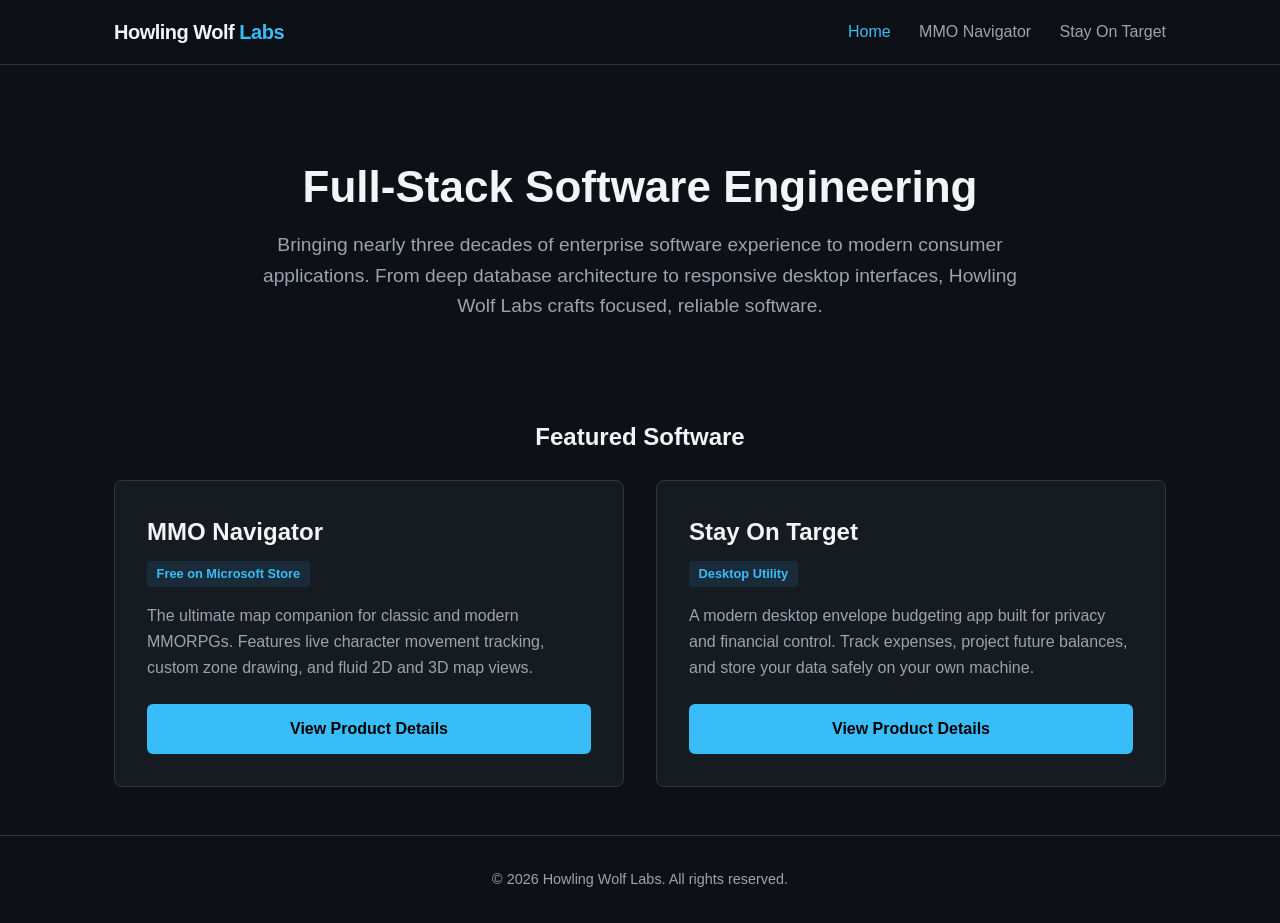
==== index.html @ 1f8c6275 "Initial commit of Howling Wolf Labs static website and assets" ====
<!DOCTYPE html>
<html lang="en">
<head>
  <meta charset="UTF-8">
  <meta name="viewport" content="width=device-width, initial-scale=1.0">
  <title>Howling Wolf Labs | Software Engineering</title>
  <link rel="stylesheet" href="styles.css">
</head>
<body>

  <header>
    <div class="nav-container">
      <a href="index.html" class="brand-logo">Howling Wolf <span>Labs</span></a>
      <nav>
        <a href="index.html" class="active">Home</a>
        <a href="mmo-navigator.html">MMO Navigator</a>
        <a href="stay-on-target.html">Stay On Target</a>
      </nav>
    </div>
  </header>

  <main>
    <section class="hero">
      <h1>Full-Stack Software Engineering</h1>
      <p>Bringing nearly three decades of enterprise software experience to modern consumer applications. From deep database architecture to responsive desktop interfaces, Howling Wolf Labs crafts focused, reliable software.</p>
    </section>

    <h2 style="margin-bottom: 1.5rem; text-align: center;">Featured Software</h2>

    <div class="grid">
      <!-- MMO Navigator Card -->
      <div class="card">
        <div>
          <h2>MMO Navigator</h2>
          <span class="badge">Free on Microsoft Store</span>
          <p>The ultimate map companion for classic and modern MMORPGs. Features live character movement tracking, custom zone drawing, and fluid 2D and 3D map views.</p>
        </div>
        <a href="mmo-navigator.html" class="btn">View Product Details</a>
      </div>

      <!-- Stay On Target Card -->
      <div class="card">
        <div>
          <h2>Stay On Target</h2>
          <span class="badge">Desktop Utility</span>
          <p>A modern desktop envelope budgeting app built for privacy and financial control. Track expenses, project future balances, and store your data safely on your own machine.</p>
        </div>
        <a href="stay-on-target.html" class="btn">View Product Details</a>
      </div>
    </div>
  </main>

  <footer>
    <p>&copy; 2026 Howling Wolf Labs. All rights reserved.</p>
  </footer>

</body>
</html>
---- styles.css ----
/* Howling Wolf Labs - Modern Dark/Clean Theme */
:root {
  --bg-color: #0d1117;
  --card-bg: #161b22;
  --accent-color: #38bdf8;
  --accent-hover: #0284c7;
  --text-main: #f3f4f6;
  --text-muted: #9ca3af;
  --border-color: #30363d;
  --font-family: -apple-system, BlinkMacSystemFont, "Segoe UI", Roboto, Helvetica, Arial, sans-serif;
}

* {
  box-sizing: border-box;
  margin: 0;
  padding: 0;
}

body {
  background-color: var(--bg-color);
  color: var(--text-main);
  font-family: var(--font-family);
  line-height: 1.6;
  display: flex;
  flex-direction: column;
  min-height: 100vh;
}

/* Header & Navigation */
header {
  border-bottom: 1px solid var(--border-color);
  background-color: rgba(13, 17, 23, 0.9);
  position: sticky;
  top: 0;
  z-index: 100;
  backdrop-filter: blur(8px);
}

.nav-container {
  max-width: 1100px;
  margin: 0 auto;
  display: flex;
  justify-content: space-between;
  align-items: center;
  padding: 1rem 1.5rem;
}

.brand-logo {
  font-size: 1.25rem;
  font-weight: 700;
  color: var(--text-main);
  text-decoration: none;
  letter-spacing: -0.5px;
}

.brand-logo span {
  color: var(--accent-color);
}

nav a {
  color: var(--text-muted);
  text-decoration: none;
  margin-left: 1.5rem;
  font-weight: 500;
  transition: color 0.2s;
}

nav a:hover, nav a.active {
  color: var(--accent-color);
}

a {
  color: var(--text-muted);
  text-decoration: none;
  font-weight: 500;
  transition: color 0.2s;
}

a:hover, nav a.active {
  color: var(--accent-color);
}

/* Main Content & Layout */
main {
  flex: 1;
  max-width: 1100px;
  width: 100%;
  margin: 0 auto;
  padding: 3rem 1.5rem;
}

.hero {
  text-align: center;
  padding: 3rem 1rem;
  max-width: 800px;
  margin: 0 auto 3rem auto;
}

.hero h1 {
  font-size: 2.75rem;
  margin-bottom: 1rem;
  line-height: 1.2;
}

.hero p {
  font-size: 1.2rem;
  color: var(--text-muted);
}

/* Product Cards Grid */
.grid {
  display: grid;
  grid-template-columns: repeat(auto-fit, minmax(320px, 1fr));
  gap: 2rem;
}

.card {
  background-color: var(--card-bg);
  border: 1px solid var(--border-color);
  border-radius: 8px;
  padding: 2rem;
  display: flex;
  flex-direction: column;
  justify-content: space-between;
  transition: transform 0.2s, border-color 0.2s;
}

.card:hover {
  border-color: var(--accent-color);
  transform: translateY(-2px);
}

.card h2 {
  font-size: 1.5rem;
  margin-bottom: 0.5rem;
}

.card .badge {
  display: inline-block;
  background-color: rgba(56, 189, 248, 0.1);
  color: var(--accent-color);
  font-size: 0.8rem;
  padding: 0.2rem 0.6rem;
  border-radius: 4px;
  margin-bottom: 1rem;
  font-weight: 600;
}

.card p {
  color: var(--text-muted);
  margin-bottom: 1.5rem;
}

/* Buttons */
.btn {
  display: inline-block;
  background-color: var(--accent-color);
  color: #000;
  padding: 0.75rem 1.25rem;
  border-radius: 6px;
  font-weight: 600;
  text-decoration: none;
  text-align: center;
  transition: background-color 0.2s;
}

.btn:hover {
  background-color: var(--accent-hover);
}

.btn-secondary {
  background-color: transparent;
  color: var(--text-main);
  border: 1px solid var(--border-color);
}

.btn-secondary:hover {
  background-color: var(--border-color);
}

/* Image Galleries */
.gallery {
  display: grid;
  grid-template-columns: repeat(auto-fit, minmax(280px, 1fr));
  gap: 1.5rem;
  margin: 2rem 0;
}

.gallery-item {
  background: var(--card-bg);
  border: 1px solid var(--border-color);
  border-radius: 6px;
  overflow: hidden;
}

.gallery-item img {
  width: 100%;
  height: 220px;
  object-fit: contain; /* Keeps original aspect ratio with letterboxing */
  background-color: #000;
  display: block;
}

.gallery-item p {
  padding: 0.75rem;
  font-size: 0.85rem;
  color: var(--text-muted);
  text-align: center;
}

.gallery-item-big img {
  width: 100%;
  height: 440px;
}

/* Feature Bullet Lists */
.features-list {
  margin: 2rem 0;
  list-style-type: none;
}

.features-list li {
  background: var(--card-bg);
  border: 1px solid var(--border-color);
  padding: 1rem 1.25rem;
  border-radius: 6px;
  margin-bottom: 0.75rem;
}

.features-list strong {
  color: var(--accent-color);
}

/* Footer */
footer {
  border-top: 1px solid var(--border-color);
  padding: 2rem 1.5rem;
  text-align: center;
  color: var(--text-muted);
  font-size: 0.9rem;
}
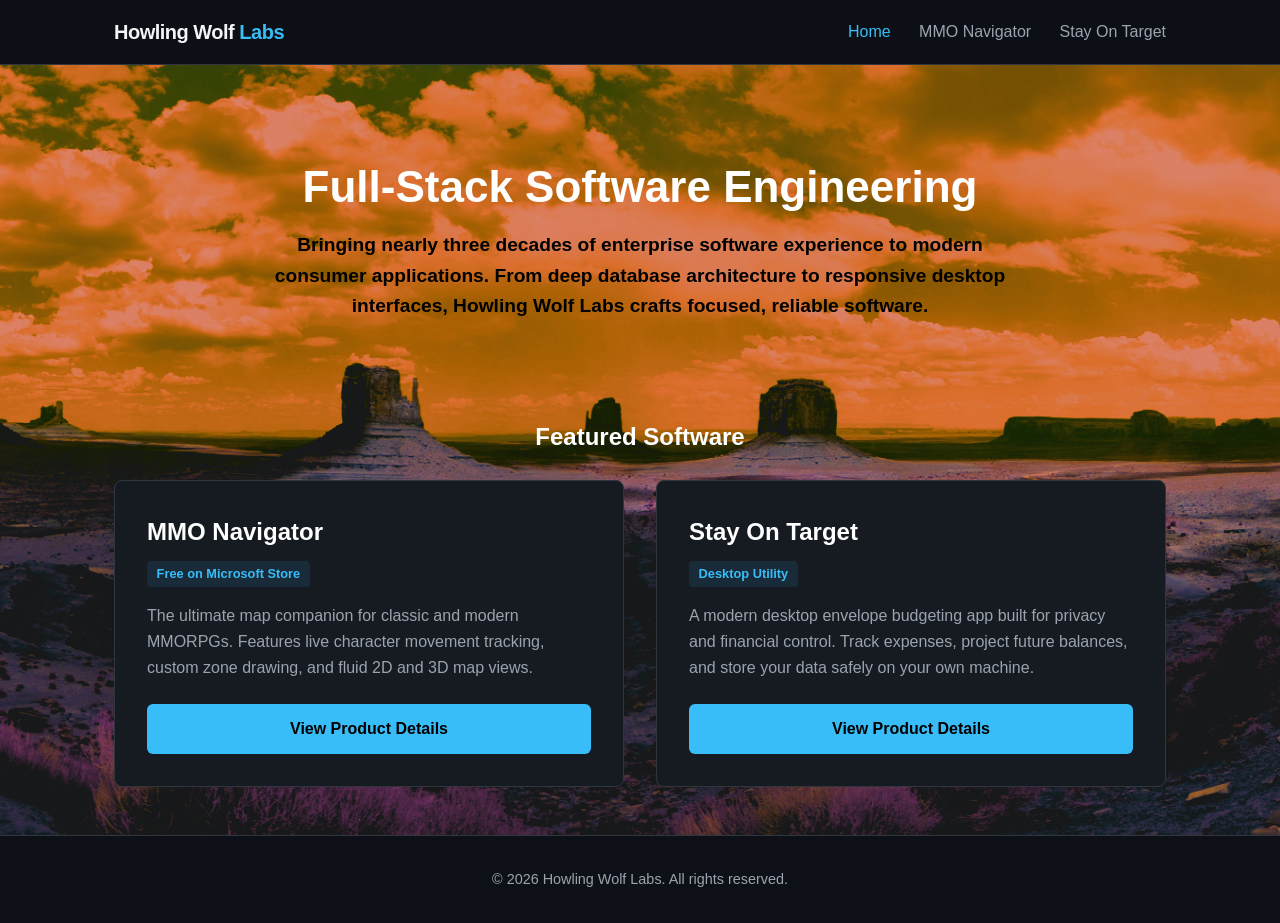
==== commit 1d3c48d1: "Add files via upload" ====
--- a/index.html
+++ b/index.html
@@ -18,9 +18,10 @@
       </nav>
     </div>
   </header>
+<div class="main-background">
 
   <main>
-    <section class="hero">
+    <section class="hero hero-dark">
       <h1>Full-Stack Software Engineering</h1>
       <p>Bringing nearly three decades of enterprise software experience to modern consumer applications. From deep database architecture to responsive desktop interfaces, Howling Wolf Labs crafts focused, reliable software.</p>
     </section>
@@ -49,6 +50,7 @@
       </div>
     </div>
   </main>
+</div>
 
   <footer>
     <p>&copy; 2026 Howling Wolf Labs. All rights reserved.</p>
--- a/styles.css
+++ b/styles.css
@@ -1,241 +1,281 @@
-/* Howling Wolf Labs - Modern Dark/Clean Theme */
-:root {
-  --bg-color: #0d1117;
-  --card-bg: #161b22;
-  --accent-color: #38bdf8;
-  --accent-hover: #0284c7;
-  --text-main: #f3f4f6;
-  --text-muted: #9ca3af;
-  --border-color: #30363d;
-  --font-family: -apple-system, BlinkMacSystemFont, "Segoe UI", Roboto, Helvetica, Arial, sans-serif;
-}
-
-* {
-  box-sizing: border-box;
-  margin: 0;
-  padding: 0;
-}
-
-body {
-  background-color: var(--bg-color);
-  color: var(--text-main);
-  font-family: var(--font-family);
-  line-height: 1.6;
-  display: flex;
-  flex-direction: column;
-  min-height: 100vh;
-}
-
-/* Header & Navigation */
-header {
-  border-bottom: 1px solid var(--border-color);
-  background-color: rgba(13, 17, 23, 0.9);
-  position: sticky;
-  top: 0;
-  z-index: 100;
-  backdrop-filter: blur(8px);
-}
-
-.nav-container {
-  max-width: 1100px;
-  margin: 0 auto;
-  display: flex;
-  justify-content: space-between;
-  align-items: center;
-  padding: 1rem 1.5rem;
-}
-
-.brand-logo {
-  font-size: 1.25rem;
-  font-weight: 700;
-  color: var(--text-main);
-  text-decoration: none;
-  letter-spacing: -0.5px;
-}
-
-.brand-logo span {
-  color: var(--accent-color);
-}
-
-nav a {
-  color: var(--text-muted);
-  text-decoration: none;
-  margin-left: 1.5rem;
-  font-weight: 500;
-  transition: color 0.2s;
-}
-
-nav a:hover, nav a.active {
-  color: var(--accent-color);
-}
-
-a {
-  color: var(--text-muted);
-  text-decoration: none;
-  font-weight: 500;
-  transition: color 0.2s;
-}
-
-a:hover, nav a.active {
-  color: var(--accent-color);
-}
-
-/* Main Content & Layout */
-main {
-  flex: 1;
-  max-width: 1100px;
-  width: 100%;
-  margin: 0 auto;
-  padding: 3rem 1.5rem;
-}
-
-.hero {
-  text-align: center;
-  padding: 3rem 1rem;
-  max-width: 800px;
-  margin: 0 auto 3rem auto;
-}
-
-.hero h1 {
-  font-size: 2.75rem;
-  margin-bottom: 1rem;
-  line-height: 1.2;
-}
-
-.hero p {
-  font-size: 1.2rem;
-  color: var(--text-muted);
-}
-
-/* Product Cards Grid */
-.grid {
-  display: grid;
-  grid-template-columns: repeat(auto-fit, minmax(320px, 1fr));
-  gap: 2rem;
-}
-
-.card {
-  background-color: var(--card-bg);
-  border: 1px solid var(--border-color);
-  border-radius: 8px;
-  padding: 2rem;
-  display: flex;
-  flex-direction: column;
-  justify-content: space-between;
-  transition: transform 0.2s, border-color 0.2s;
-}
-
-.card:hover {
-  border-color: var(--accent-color);
-  transform: translateY(-2px);
-}
-
-.card h2 {
-  font-size: 1.5rem;
-  margin-bottom: 0.5rem;
-}
-
-.card .badge {
-  display: inline-block;
-  background-color: rgba(56, 189, 248, 0.1);
-  color: var(--accent-color);
-  font-size: 0.8rem;
-  padding: 0.2rem 0.6rem;
-  border-radius: 4px;
-  margin-bottom: 1rem;
-  font-weight: 600;
-}
-
-.card p {
-  color: var(--text-muted);
-  margin-bottom: 1.5rem;
-}
-
-/* Buttons */
-.btn {
-  display: inline-block;
-  background-color: var(--accent-color);
-  color: #000;
-  padding: 0.75rem 1.25rem;
-  border-radius: 6px;
-  font-weight: 600;
-  text-decoration: none;
-  text-align: center;
-  transition: background-color 0.2s;
-}
-
-.btn:hover {
-  background-color: var(--accent-hover);
-}
-
-.btn-secondary {
-  background-color: transparent;
-  color: var(--text-main);
-  border: 1px solid var(--border-color);
-}
-
-.btn-secondary:hover {
-  background-color: var(--border-color);
-}
-
-/* Image Galleries */
-.gallery {
-  display: grid;
-  grid-template-columns: repeat(auto-fit, minmax(280px, 1fr));
-  gap: 1.5rem;
-  margin: 2rem 0;
-}
-
-.gallery-item {
-  background: var(--card-bg);
-  border: 1px solid var(--border-color);
-  border-radius: 6px;
-  overflow: hidden;
-}
-
-.gallery-item img {
-  width: 100%;
-  height: 220px;
-  object-fit: contain; /* Keeps original aspect ratio with letterboxing */
-  background-color: #000;
-  display: block;
-}
-
-.gallery-item p {
-  padding: 0.75rem;
-  font-size: 0.85rem;
-  color: var(--text-muted);
-  text-align: center;
-}
-
-.gallery-item-big img {
-  width: 100%;
-  height: 440px;
-}
-
-/* Feature Bullet Lists */
-.features-list {
-  margin: 2rem 0;
-  list-style-type: none;
-}
-
-.features-list li {
-  background: var(--card-bg);
-  border: 1px solid var(--border-color);
-  padding: 1rem 1.25rem;
-  border-radius: 6px;
-  margin-bottom: 0.75rem;
-}
-
-.features-list strong {
-  color: var(--accent-color);
-}
-
-/* Footer */
-footer {
-  border-top: 1px solid var(--border-color);
-  padding: 2rem 1.5rem;
-  text-align: center;
-  color: var(--text-muted);
-  font-size: 0.9rem;
+/* Howling Wolf Labs - Modern Dark/Clean Theme */
+:root {
+  --bg-color: #0d1117;
+  --card-bg: #161b22;
+  --accent-color: #38bdf8;
+  --accent-hover: #0284c7;
+  --text-main: #f3f4f6;
+  --text-muted: #9ca3af;
+  --border-color: #30363d;
+  --font-family: -apple-system, BlinkMacSystemFont, "Segoe UI", Roboto, Helvetica, Arial, sans-serif;
+}
+
+* {
+  box-sizing: border-box;
+  margin: 0;
+  padding: 0;
+}
+
+body {
+  background-color: var(--bg-color);
+  color: var(--text-main);
+  font-family: var(--font-family);
+  line-height: 1.6;
+  display: flex;
+  flex-direction: column;
+  min-height: 100vh;
+}
+
+/* Header & Navigation */
+header {
+  border-bottom: 1px solid var(--border-color);
+  background-color: rgba(13, 17, 23, 0.9);
+  position: sticky;
+  top: 0;
+  z-index: 100;
+  backdrop-filter: blur(8px);
+}
+
+.nav-container {
+  max-width: 1100px;
+  margin: 0 auto;
+  display: flex;
+  justify-content: space-between;
+  align-items: center;
+  padding: 1rem 1.5rem;
+}
+
+.brand-logo {
+  font-size: 1.25rem;
+  font-weight: 700;
+  color: var(--text-main);
+  text-decoration: none;
+  letter-spacing: -0.5px;
+}
+
+.brand-logo span {
+  color: var(--accent-color);
+}
+
+nav a {
+  color: var(--text-muted);
+  text-decoration: none;
+  margin-left: 1.5rem;
+  font-weight: 500;
+  transition: color 0.2s;
+}
+
+nav a:hover, nav a.active {
+  color: var(--accent-color);
+}
+
+a {
+  color: var(--text-muted);
+  text-decoration: none;
+  font-weight: 500;
+  transition: color 0.2s;
+}
+
+a:hover, nav a.active {
+  color: var(--accent-color);
+}
+
+/* Main Content & Layout */
+main {
+  flex: 1;
+  max-width: 1100px;
+  width: 100%;
+  margin: 0 auto;
+  padding: 3rem 1.5rem;
+}
+
+.hero {
+  text-align: center;
+  padding: 3rem 1rem;
+  max-width: 800px;
+  margin: 0 auto 3rem auto;
+}
+
+.hero h1 {
+  font-size: 2.75rem;
+  margin-bottom: 1rem;
+  line-height: 1.2;
+}
+
+.hero p {
+  font-size: 1.2rem;
+  color: var(--text-muted);
+}
+
+.hero-dark p {
+  font-size: 1.2rem;
+font-weight: 600;
+  color: black !important;
+}
+
+.main-background {
+  position: relative;
+  min-height: 400px;
+  overflow: hidden; /* Keeps the filtered background contained */
+  color: #ffffff;    /* Ensures text remains crisp and untouched */
+}
+
+.main-background::before {
+content: "";
+  position: absolute;
+  top: 0;
+  left: 0;
+  width: 100%;
+  height: 100%;
+  z-index: 1; /* Places the background behind container content */
+background-color: #7BC6FA;
+  background-image: 
+
+    url('assets/PXL_20250718_213956216.PANO.jpg');
+background-blend-mode: multiply;
+  background-size: cover;
+  background-position: center;
+  background-repeat: no-repeat;
+filter: contrast(180%) saturate(220%) invert(10%) hue-rotate(190deg); 
+/*filter: contrast(160%) sepia(100%) hue-rotate(190deg) saturate(200%);*/
+
+  opacity: 0.85; /* Softens overall intensity */
+}
+
+.main-background > * {
+  position: relative;
+  z-index: 2;
+}
+
+/* Product Cards Grid */
+.grid {
+  display: grid;
+  grid-template-columns: repeat(auto-fit, minmax(320px, 1fr));
+  gap: 2rem;
+}
+
+.card {
+  background-color: var(--card-bg);
+  border: 1px solid var(--border-color);
+  border-radius: 8px;
+  padding: 2rem;
+  display: flex;
+  flex-direction: column;
+  justify-content: space-between;
+  transition: transform 0.2s, border-color 0.2s;
+}
+
+.card:hover {
+  border-color: var(--accent-color);
+  transform: translateY(-2px);
+}
+
+.card h2 {
+  font-size: 1.5rem;
+  margin-bottom: 0.5rem;
+}
+
+.card .badge {
+  display: inline-block;
+  background-color: rgba(56, 189, 248, 0.1);
+  color: var(--accent-color);
+  font-size: 0.8rem;
+  padding: 0.2rem 0.6rem;
+  border-radius: 4px;
+  margin-bottom: 1rem;
+  font-weight: 600;
+}
+
+.card p {
+  color: var(--text-muted);
+  margin-bottom: 1.5rem;
+}
+
+/* Buttons */
+.btn {
+  display: inline-block;
+  background-color: var(--accent-color);
+  color: #000;
+  padding: 0.75rem 1.25rem;
+  border-radius: 6px;
+  font-weight: 600;
+  text-decoration: none;
+  text-align: center;
+  transition: background-color 0.2s;
+}
+
+.btn:hover {
+  background-color: var(--accent-hover);
+}
+
+.btn-secondary {
+  background-color: transparent;
+  color: var(--text-main);
+  border: 1px solid var(--border-color);
+}
+
+.btn-secondary:hover {
+  background-color: var(--border-color);
+}
+
+/* Image Galleries */
+.gallery {
+  display: grid;
+  grid-template-columns: repeat(auto-fit, minmax(280px, 1fr));
+  gap: 1.5rem;
+  margin: 2rem 0;
+}
+
+.gallery-item {
+  background: var(--card-bg);
+  border: 1px solid var(--border-color);
+  border-radius: 6px;
+  overflow: hidden;
+}
+
+.gallery-item img {
+  width: 100%;
+  height: 220px;
+  object-fit: contain; /* Keeps original aspect ratio with letterboxing */
+  background-color: #000;
+  display: block;
+}
+
+.gallery-item p {
+  padding: 0.75rem;
+  font-size: 0.85rem;
+  color: var(--text-muted);
+  text-align: center;
+}
+
+.gallery-item-big img {
+  width: 100%;
+  height: 440px;
+}
+
+/* Feature Bullet Lists */
+.features-list {
+  margin: 2rem 0;
+  list-style-type: none;
+}
+
+.features-list li {
+  background: var(--card-bg);
+  border: 1px solid var(--border-color);
+  padding: 1rem 1.25rem;
+  border-radius: 6px;
+  margin-bottom: 0.75rem;
+}
+
+.features-list strong {
+  color: var(--accent-color);
+}
+
+/* Footer */
+footer {
+  border-top: 1px solid var(--border-color);
+  padding: 2rem 1.5rem;
+  text-align: center;
+  color: var(--text-muted);
+  font-size: 0.9rem;
 }
